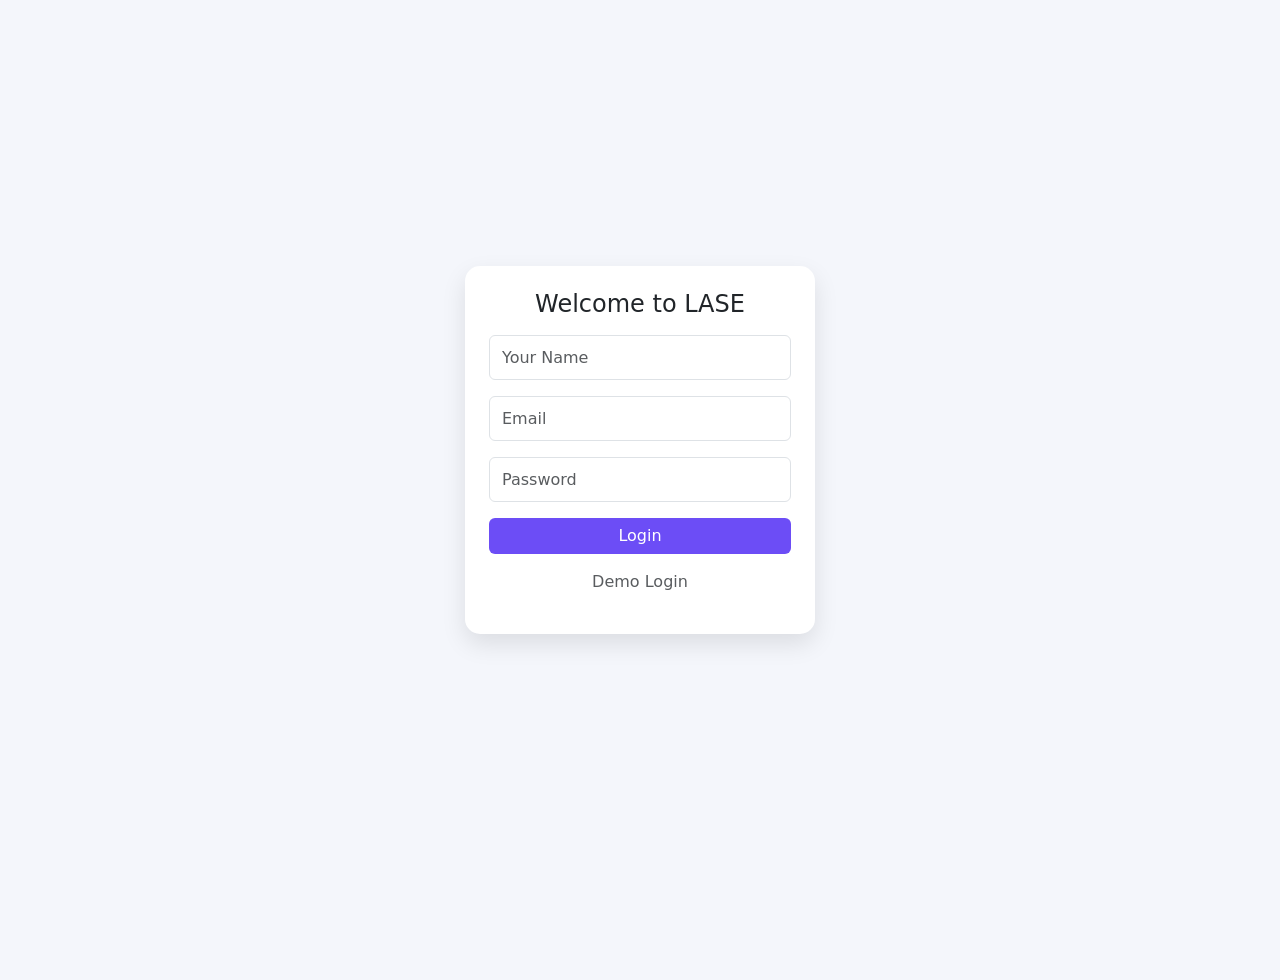
==== index.html @ 9e422ed6 "making changes" ====
<!DOCTYPE html>
<html lang="en">
<head>
<meta charset="UTF-8">
<meta name="viewport" content="width=device-width, initial-scale=1">
<title>LASE Demo Login</title>
<link href="https://cdn.jsdelivr.net/npm/bootstrap@5.3.2/dist/css/bootstrap.min.css" rel="stylesheet">
<link rel="stylesheet" href="style.css">
</head>
<body class="login-bg">

<div class="container vh-100 d-flex align-items-center justify-content-center">

<div class="login-card p-4">

<h4 class="mb-3 text-center">Welcome to LASE</h4>

<input id="name" class="form-control mb-3" placeholder="Your Name">
<input id="email" class="form-control mb-3" placeholder="Email">
<input id="password" type="password" class="form-control mb-3" placeholder="Password">

<button onclick="login()" class="btn btn-primary w-100">Login</button>

<p class="text-center mt-3 text-muted">Demo Login</p>

</div>
</div>

<script src="script.js"></script>
</body>
</html>
---- style.css ----
body{background:#f4f6fb;font-family:system-ui;padding-bottom:80px;}
.login-bg{background:#f4f6fb;}
.login-card{background:white;border-radius:15px;width:350px;box-shadow:0 10px 25px rgba(0,0,0,0.1);}
.debit-card{background:linear-gradient(135deg,#4b2aad,#6c4df6);color:white;border-radius:16px;box-shadow:0 10px 20px rgba(0,0,0,0.15);}
.action-card{background:white;border-radius:12px;padding:15px;box-shadow:0 4px 10px rgba(0,0,0,0.08);font-size:14px;}
.action-card p{margin:5px 0 0;}
.bottom-nav{position:fixed;bottom:0;left:0;right:0;background:white;display:flex;justify-content:space-around;padding:10px 0;box-shadow:0 -4px 10px rgba(0,0,0,0.1);font-size:13px;text-align:center;}
.avatar{width:38px;height:38px;background:#6c4df6;color:white;display:flex;align-items:center;justify-content:center;border-radius:50%;font-weight:bold;}
.bell{font-size:20px;}
.back-btn{text-decoration:none;font-size:22px;color:black;}
.send-btn{background:#6c4df6;border:none;padding:14px;border-radius:10px;font-weight:600;}
.send-btn:hover{background:#5a3fe0;}
.card{border-radius:15px;}
input, select{height:45px;}
.btn-primary{background:#6c4df6;border:none;}
.btn-primary:hover{background:#5b3ee0;}
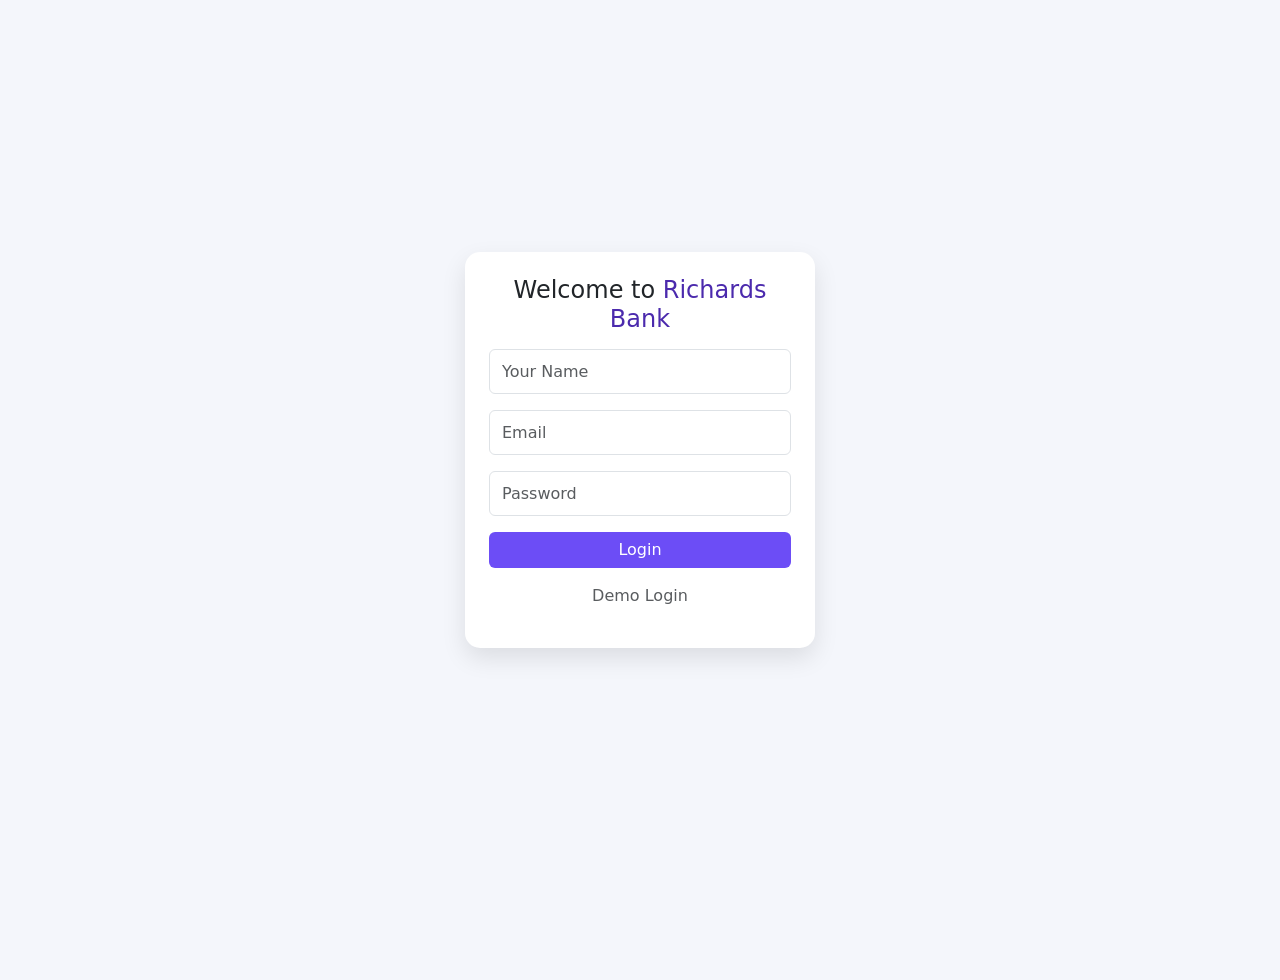
==== commit e230ab9e: "edited api code" ====
--- a/index.html
+++ b/index.html
@@ -12,8 +12,7 @@
 <div class="container vh-100 d-flex align-items-center justify-content-center">
 
 <div class="login-card p-4">
-
-<h4 class="mb-3 text-center">Welcome to LASE</h4>
+<h4 class="mb-3 text-center">Welcome to <span style="color:#4b2aad ;">Richards Bank</span></h4>
 
 <input id="name" class="form-control mb-3" placeholder="Your Name">
 <input id="email" class="form-control mb-3" placeholder="Email">
